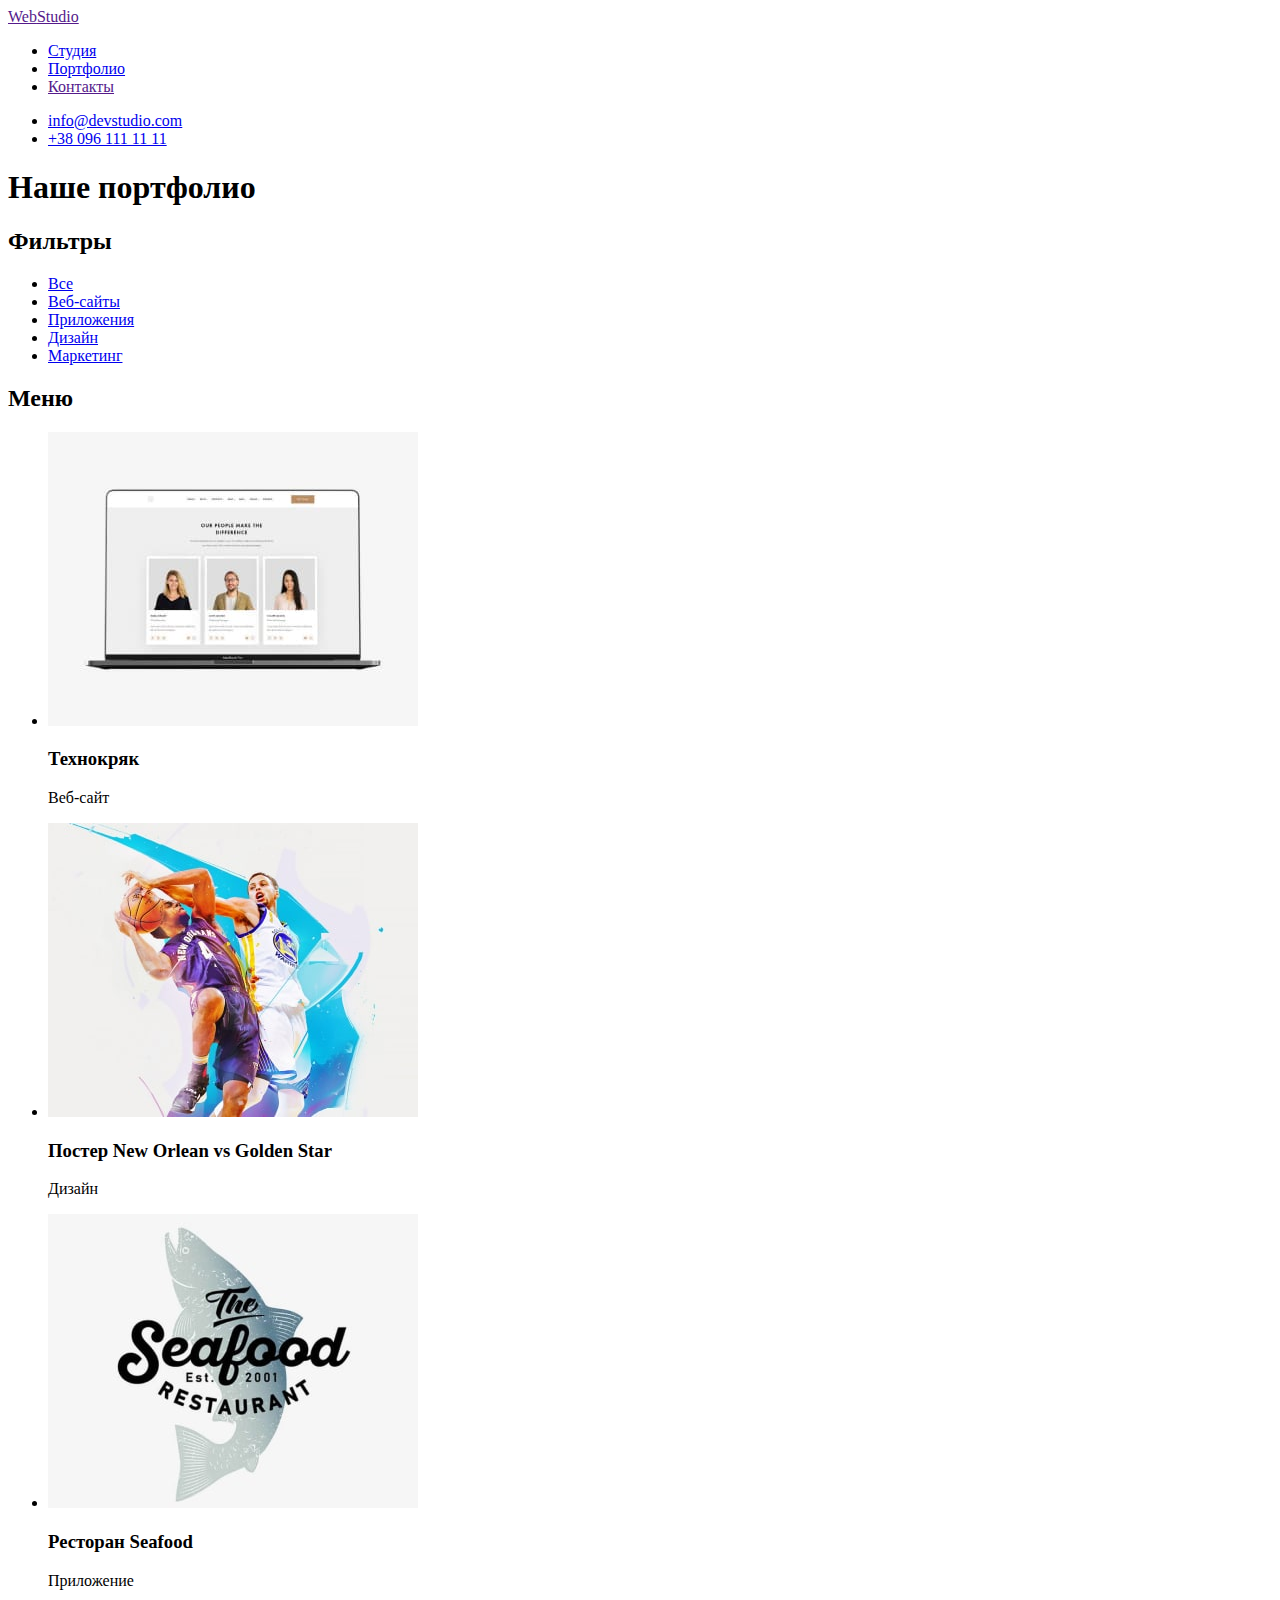
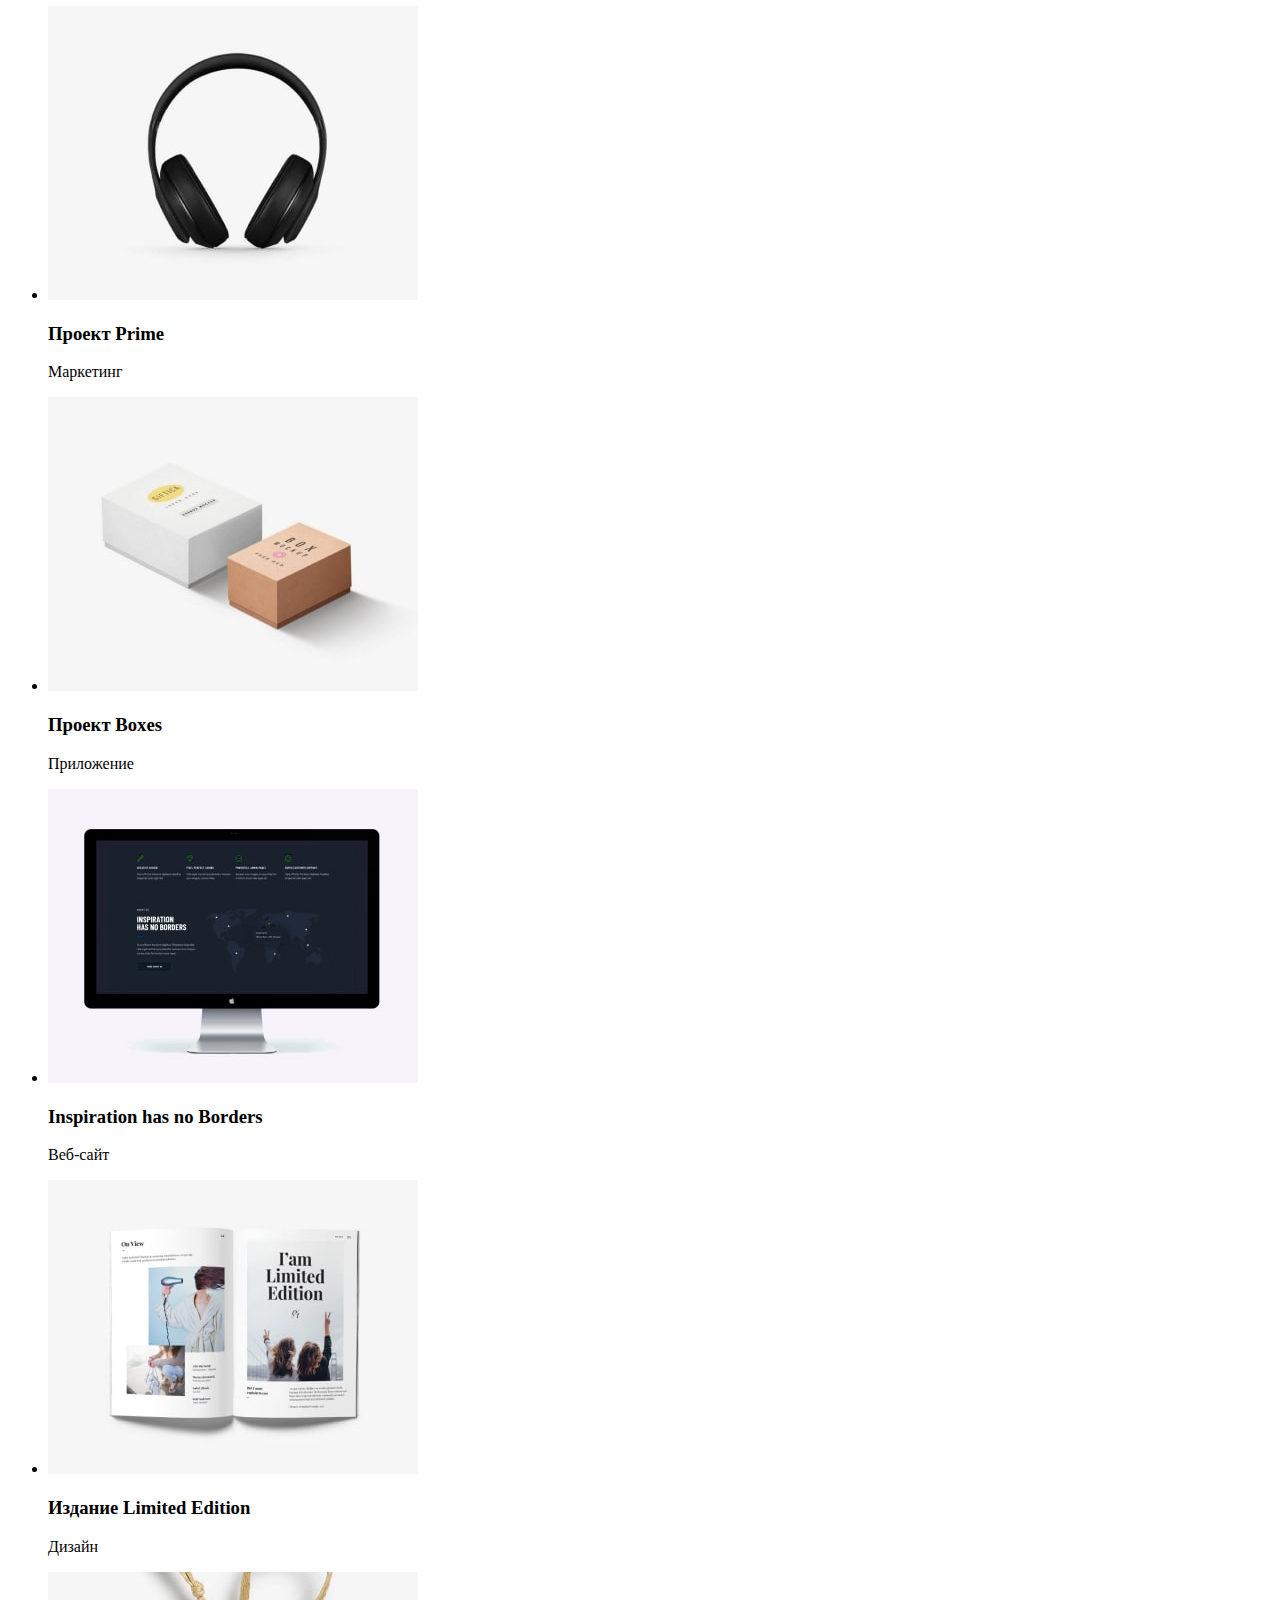
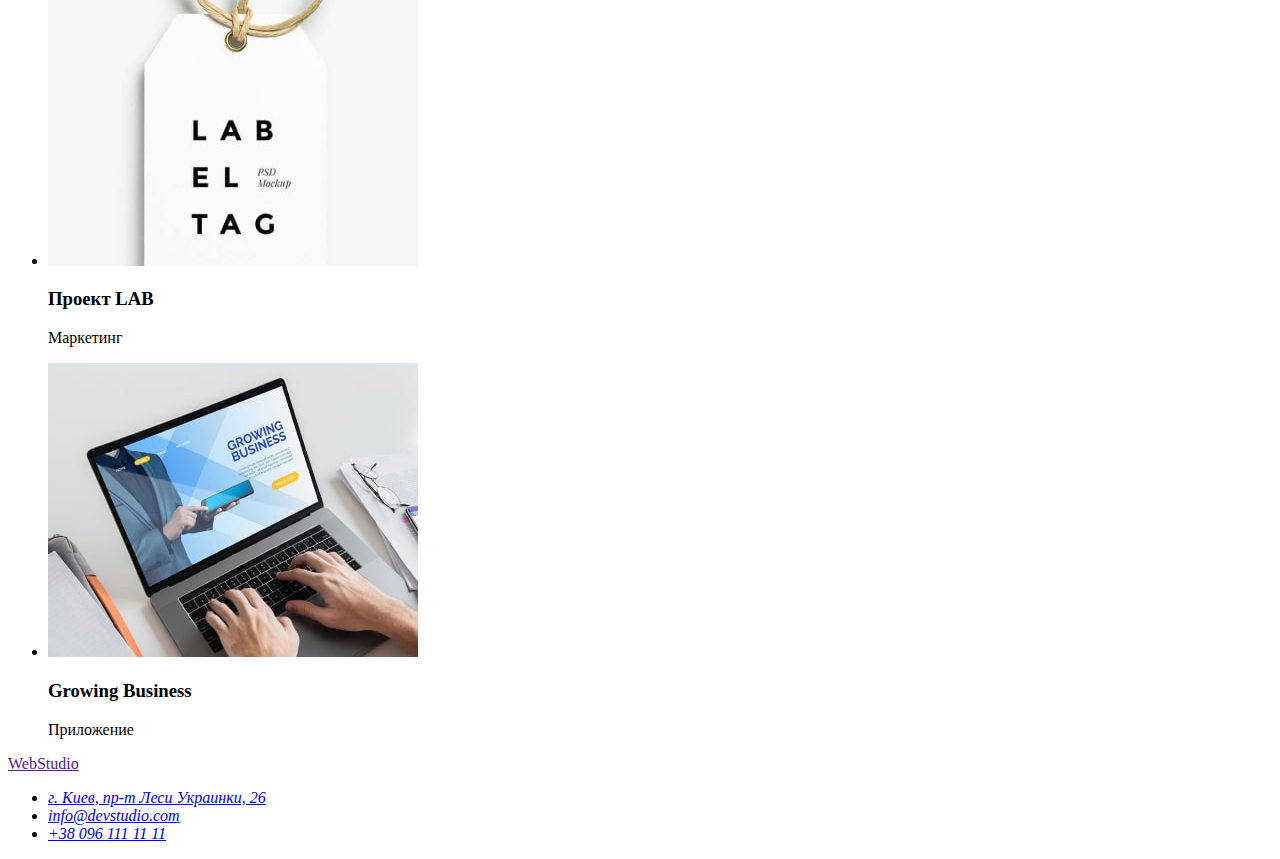
==== portfolio.html @ 74aa2ea6 "add new img" ====
<!DOCTYPE html>
<html lang="ru">
  <head>
    <meta charset="UTF-8" />
    <meta http-equiv="X-UA-Compatible" content="IE=edge" />
    <meta name="viewport" content="width=device-width, initial-scale=1.0" />
    <link rel="stylesheet" href="./css/styles.css" />
    <link rel="preconnect" href="https://fonts.googleapis.com" />
    <link rel="preconnect" href="https://fonts.gstatic.com" crossorigin />
    <link
      href="https://fonts.googleapis.com/css2?family=Raleway:wght@700&family=Roboto:wght@400;500;700;900&display=swap"
      rel="stylesheet"
    />
    <title>Document</title>
  </head>
  <body>
    <!--Шапка сайта-->
    <header>
      <nav>
        <a href=""><span>Web</span>Studio</a>
        <ul>
          <li><a href="./index.html">Студия</a></li>
          <li><a href="./portfolio.html">Портфолио</a></li>
          <li><a href="">Контакты</a></li>
        </ul>
      </nav>
      <ul>
        <li><a href="mailto:info@devstudio.com">info@devstudio.com</a></li>
        <li><a href="tel:+380961111111">+38 096 111 11 11</a></li>
      </ul>
    </header>
    <main>
      <section>
        <!--скрыть h1 h2-->
        <h1>Наше портфолио</h1>
        <h2>Фильтры</h2>
        <ul>
          <li><a href="./portfolio.html">Все</a></li>
          <li><a href="./portfolio.html">Веб-сайты</a></li>
          <li><a href="./portfolio.html">Приложения</a></li>
          <li><a href="./portfolio.html">Дизайн</a></li>
          <li><a href="./portfolio.html">Маркетинг</a></li>
        </ul>
        <h2>Меню</h2>
        <ul>
          <li>
            <a href="./portfolio.html">
              <img src="./images/технокряк.jpg" alt="технокряк" width="370" height="294" />
            </a>
            <h3>Технокряк</h3>
            <p>Веб-сайт</p>
          </li>
          <li>
            <a href="./portfolio.html">
              <img
                src="./images/Постер New Orlean vs Golden Star.jpg"
                alt="Постер New Orlean vs Golden Star"
                width="370"
                height="294"
              />
            </a>
            <h3>Постер New Orlean vs Golden Star</h3>
            <p>Дизайн</p>
          </li>
          <li>
            <a href="./portfolio.html">
              <img
                src="./images/Ресторан Seafood.jpg"
                alt="Ресторан Seafood"
                width="370"
                height="294"
            /></a>
            <h3>Ресторан Seafood</h3>
            <p>Приложение</p>
          </li>
          <li>
            <a href="./portfolio.html">
              <img src="./images/Проект Prime.jpg" alt="Проект Prime" width="370" height="294" />
            </a>
            <h3>Проект Prime</h3>
            <p>Маркетинг</p>
          </li>
          <li>
            <a href="./portfolio.html">
              <img src="./images/Проект Boxes.jpg" alt="Проект Boxes" width="370" height="294" />
            </a>
            <h3>Проект Boxes</h3>
            <p>Приложение</p>
          </li>
          <li>
            <a href="./portfolio.html">
              <img
                src="./images/Inspiration has no Borders.jpg"
                alt="Inspiration has no Borders"
                width="370"
                height="294"
              />
            </a>
            <h3>Inspiration has no Borders</h3>
            <p>Веб-сайт</p>
          </li>
          <li>
            <a href="./portfolio.html">
              <img
                src="./images/Издание Limited Edition.jpg"
                alt="Издание Limited Edition"
                width="370"
                height="294"
              />
            </a>
            <h3>Издание Limited Edition</h3>
            <p>Дизайн</p>
          </li>
          <li>
            <a href="./portfolio.html"
              ><img src="./images/Проект LAB.jpg" alt="Проект LAB" width="370" height="294"
            /></a>
            <h3>Проект LAB</h3>
            <p>Маркетинг</p>
          </li>
          <li>
            <a href="./portfolio.html"
              ><img
                src="./images/Growing Business.jpg"
                alt="Growing Business"
                width="370"
                height="294"
            /></a>
            <h3>Growing Business</h3>
            <p>Приложение</p>
          </li>
        </ul>
      </section>
    </main>
    <!--Футер-->
    <footer>
      <a href=""><span>Web</span>Studio</a>
      <address>
        <ul>
          <li><a href="/">г. Киев, пр-т Леси Украинки, 26</a></li>
          <li><a href="mailto:info@devstudio.com">info@devstudio.com</a></li>
          <li><a href="tel:+380961111111">+38 096 111 11 11</a></li>
        </ul>
      </address>
    </footer>
  </body>
</html>
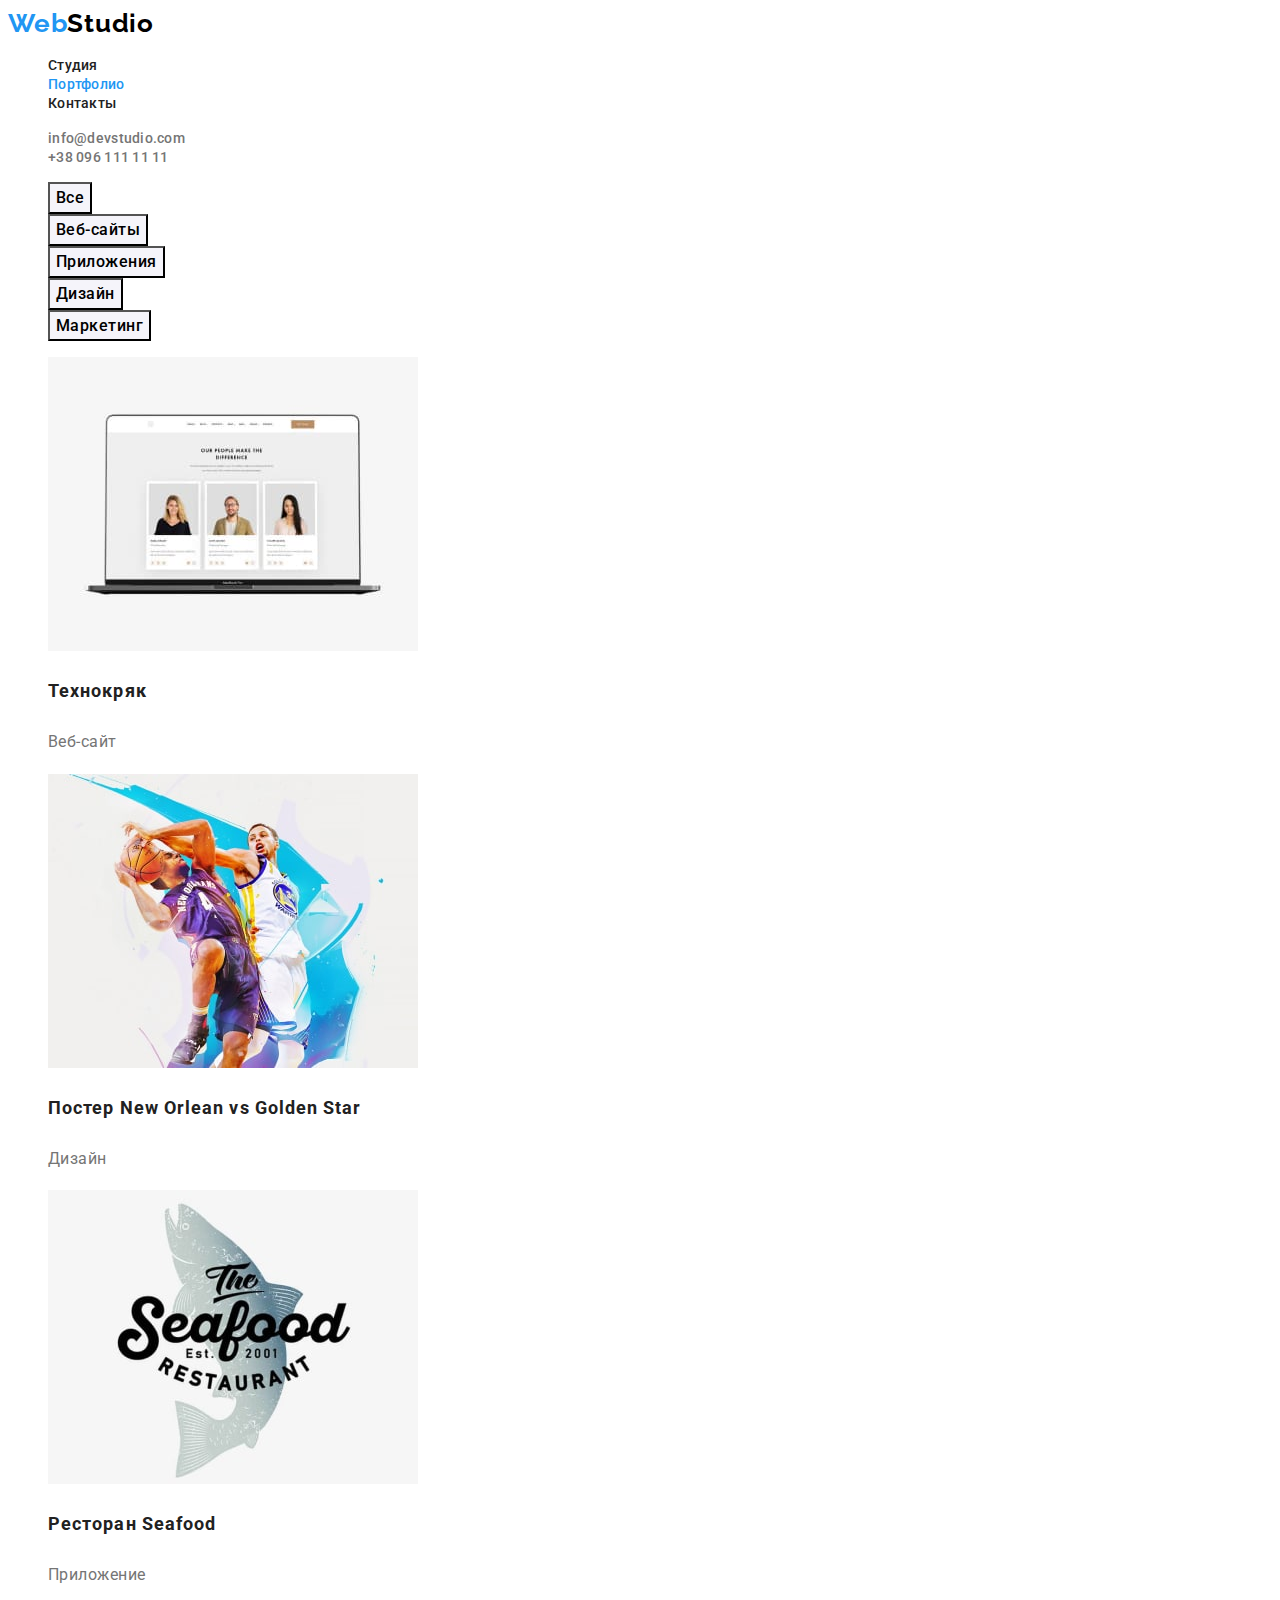
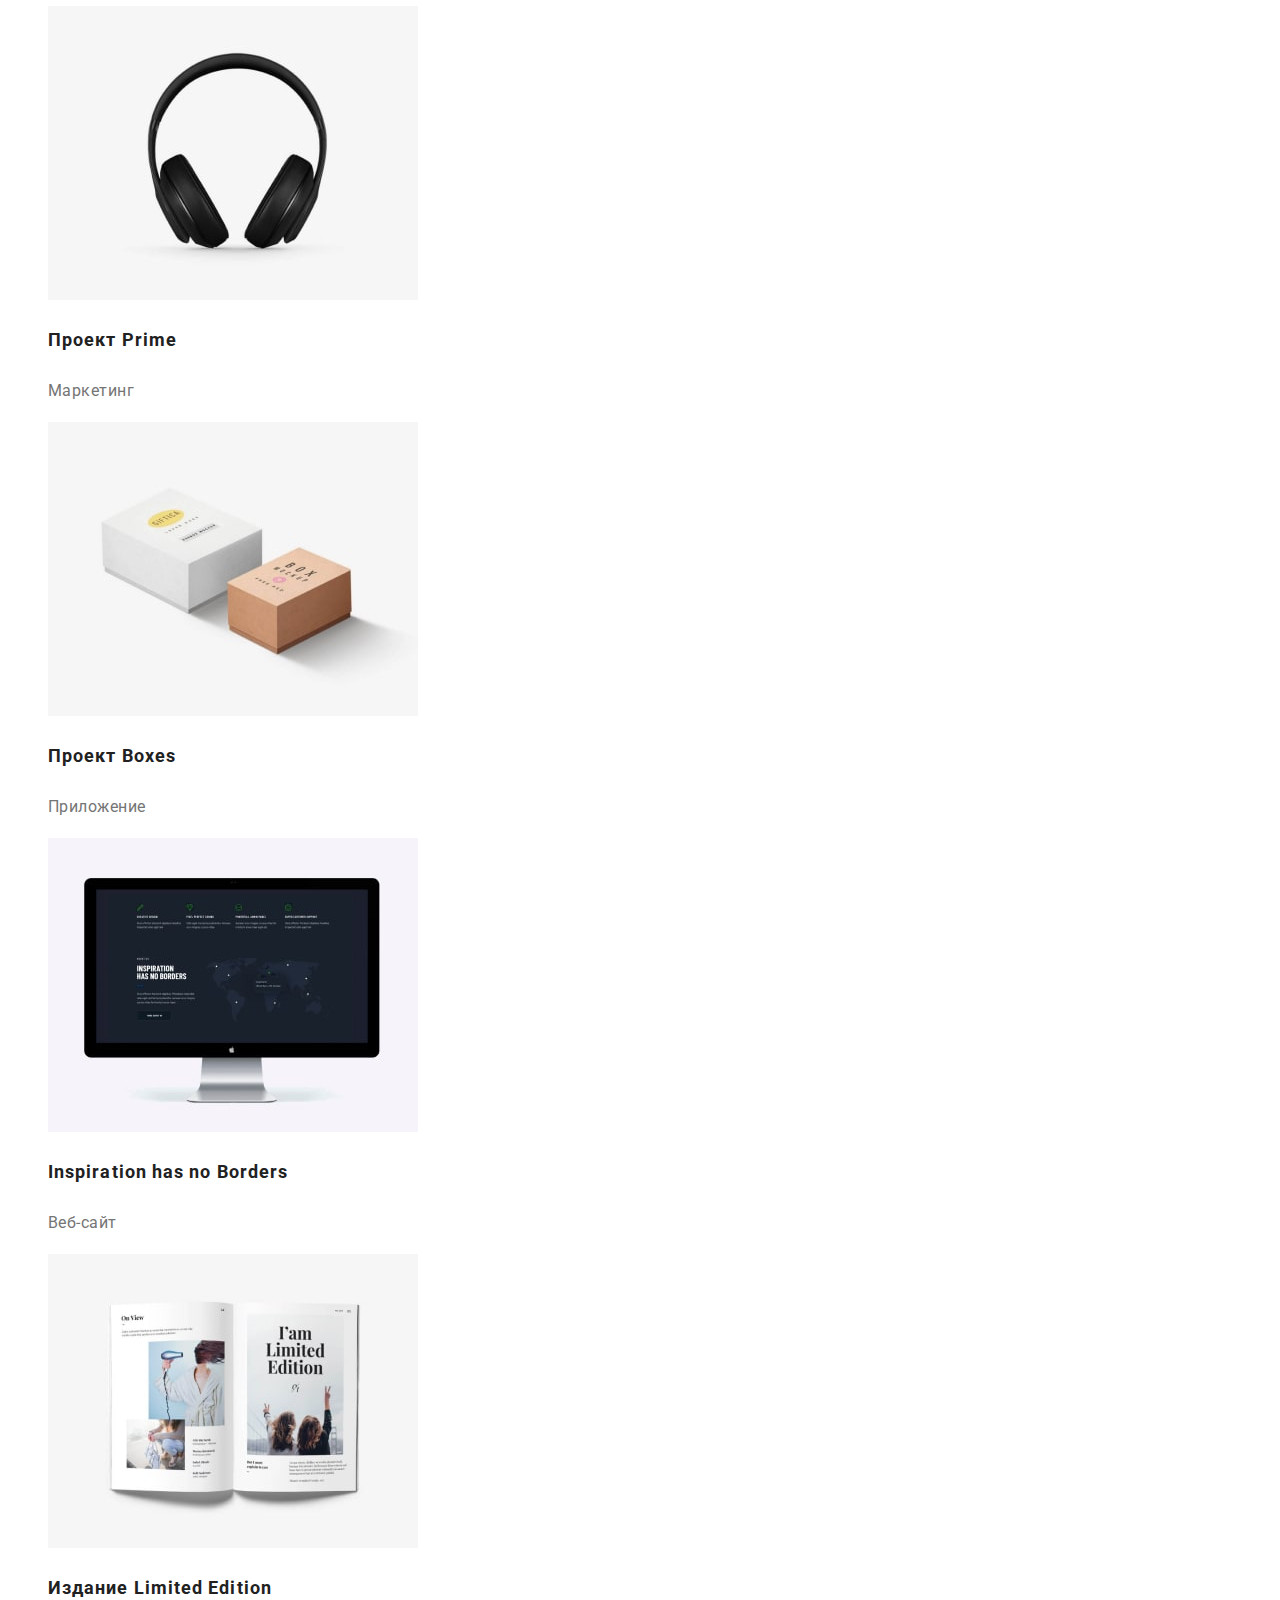
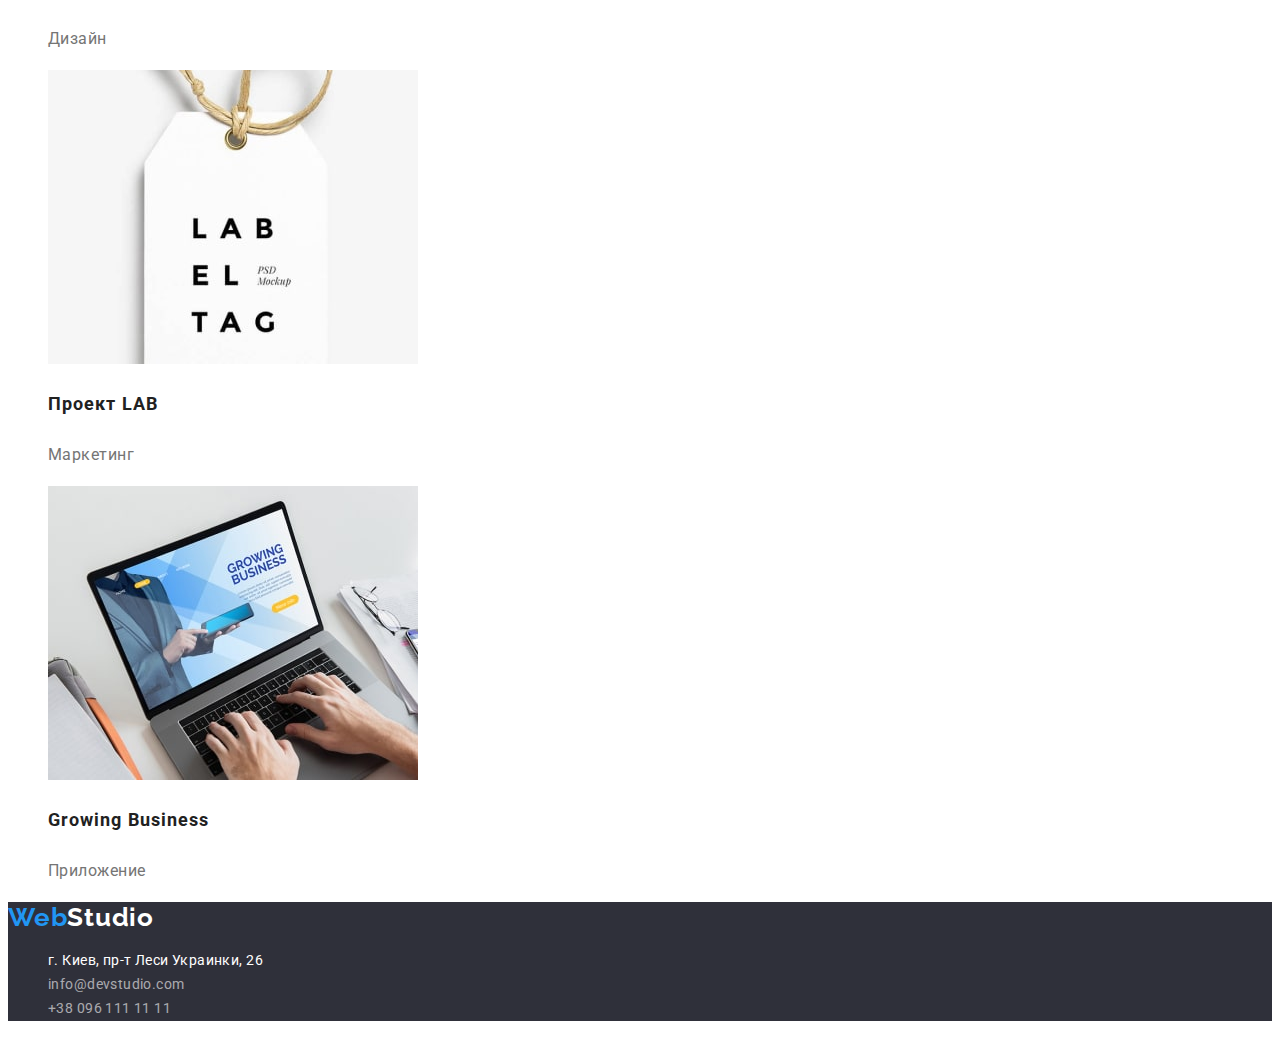
==== commit bacb8c0c: "add new file html portfolio.htl and update" ====
--- a/portfolio.html
+++ b/portfolio.html
@@ -4,142 +4,147 @@
     <meta charset="UTF-8" />
     <meta http-equiv="X-UA-Compatible" content="IE=edge" />
     <meta name="viewport" content="width=device-width, initial-scale=1.0" />
-    <link rel="stylesheet" href="./css/styles.css" />
+
     <link rel="preconnect" href="https://fonts.googleapis.com" />
     <link rel="preconnect" href="https://fonts.gstatic.com" crossorigin />
+    <title>Document</title>
     <link
       href="https://fonts.googleapis.com/css2?family=Raleway:wght@700&family=Roboto:wght@400;500;700;900&display=swap"
       rel="stylesheet"
     />
-    <title>Document</title>
+    <link rel="stylesheet" href="./css/styles.css" />
   </head>
   <body>
     <!--Шапка сайта-->
     <header>
       <nav>
-        <a href=""><span>Web</span>Studio</a>
-        <ul>
-          <li><a href="./index.html">Студия</a></li>
-          <li><a href="./portfolio.html">Портфолио</a></li>
-          <li><a href="">Контакты</a></li>
+        <a href="" class="logo link">Web<span class="textlogo-black logo">Studio</span> </a>
+        <ul class="site-nav list">
+          <li><a href="./index.html" class="nav-link link">Студия</a></li>
+          <li><a href="./portfolio.html" class="nav-link link current">Портфолио</a></li>
+          <li><a href="" class="nav-link link">Контакты</a></li>
         </ul>
       </nav>
-      <ul>
-        <li><a href="mailto:info@devstudio.com">info@devstudio.com</a></li>
-        <li><a href="tel:+380961111111">+38 096 111 11 11</a></li>
+      <ul class="list">
+        <li>
+          <a class="contacts-link link" href="mailto:info@devstudio.com">info@devstudio.com</a>
+        </li>
+        <li><a class="contacts-link link" href="tel:+380961111111">+38 096 111 11 11</a></li>
       </ul>
     </header>
     <main>
-      <section>
-        <!--скрыть h1 h2-->
-        <h1>Наше портфолио</h1>
-        <h2>Фильтры</h2>
-        <ul>
-          <li><a href="./portfolio.html">Все</a></li>
-          <li><a href="./portfolio.html">Веб-сайты</a></li>
-          <li><a href="./portfolio.html">Приложения</a></li>
-          <li><a href="./portfolio.html">Дизайн</a></li>
-          <li><a href="./portfolio.html">Маркетинг</a></li>
+      <!-- WORK -->
+      <section class="work">
+        <h1 class="visually-hidden">Наше портфолио</h1>
+        <h2 class="visually-hidden">Фильтры</h2>
+        <ul class="filter-list list">
+          <li><button type="button" class="filter-btn">Все</button></li>
+          <li><button type="button" class="filter-btn">Веб-сайты</button></li>
+          <li><button type="button" class="filter-btn">Приложения</button></li>
+          <li><button type="button" class="filter-btn">Дизайн</button></li>
+          <li><button type="button" class="filter-btn">Маркетинг</button></li>
         </ul>
-        <h2>Меню</h2>
-        <ul>
-          <li>
-            <a href="./portfolio.html">
-              <img src="./images/технокряк.jpg" alt="технокряк" width="370" height="294" />
+        <h2 class="visually-hidden">Меню</h2>
+        <ul class="work-list list">
+          <li class="work-item">
+            <a class="work-link" href="./portfolio.html">
+              <img src="./images/tehno.jpg" alt="технокряк" width="370" height="294" />
             </a>
-            <h3>Технокряк</h3>
-            <p>Веб-сайт</p>
+            <h3 class="work-pre-title">Технокряк</h3>
+            <p class="work-text">Веб-сайт</p>
           </li>
-          <li>
-            <a href="./portfolio.html">
+          <li class="work-item">
+            <a class="work-link" href="./portfolio.html">
               <img
-                src="./images/Постер New Orlean vs Golden Star.jpg"
+                src="./images/New-Orlean.jpg"
                 alt="Постер New Orlean vs Golden Star"
                 width="370"
                 height="294"
               />
             </a>
-            <h3>Постер New Orlean vs Golden Star</h3>
-            <p>Дизайн</p>
+            <h3 class="work-pre-title">Постер New Orlean vs Golden Star</h3>
+            <p class="work-text">Дизайн</p>
           </li>
-          <li>
-            <a href="./portfolio.html">
+          <li class="work-item">
+            <a class="work-link" href="./portfolio.html">
+              <img src="./images/Seafood.jpg" alt="Ресторан Seafood" width="370" height="294"
+            /></a>
+            <h3 class="work-pre-title">Ресторан Seafood</h3>
+            <p class="work-text">Приложение</p>
+          </li>
+          <li class="work-item">
+            <a class="work-link" href="./portfolio.html">
+              <img src="./images/Prime.jpg" alt="Проект Prime" width="370" height="294" />
+            </a>
+            <h3 class="work-pre-title">Проект Prime</h3>
+            <p class="work-text">Маркетинг</p>
+          </li>
+          <li class="work-item">
+            <a class="work-link" href="./portfolio.html">
+              <img src="./images/Boxes.jpg" alt="Проект Boxes" width="370" height="294" />
+            </a>
+            <h3 class="work-pre-title">Проект Boxes</h3>
+            <p class="work-text">Приложение</p>
+          </li>
+          <li class="work-item">
+            <a class="work-link" href="./portfolio.html">
               <img
-                src="./images/Ресторан Seafood.jpg"
-                alt="Ресторан Seafood"
-                width="370"
-                height="294"
-            /></a>
-            <h3>Ресторан Seafood</h3>
-            <p>Приложение</p>
-          </li>
-          <li>
-            <a href="./portfolio.html">
-              <img src="./images/Проект Prime.jpg" alt="Проект Prime" width="370" height="294" />
-            </a>
-            <h3>Проект Prime</h3>
-            <p>Маркетинг</p>
-          </li>
-          <li>
-            <a href="./portfolio.html">
-              <img src="./images/Проект Boxes.jpg" alt="Проект Boxes" width="370" height="294" />
-            </a>
-            <h3>Проект Boxes</h3>
-            <p>Приложение</p>
-          </li>
-          <li>
-            <a href="./portfolio.html">
-              <img
-                src="./images/Inspiration has no Borders.jpg"
+                src="./images/Inspiration.jpg"
                 alt="Inspiration has no Borders"
                 width="370"
                 height="294"
               />
             </a>
-            <h3>Inspiration has no Borders</h3>
-            <p>Веб-сайт</p>
+            <h3 class="work-pre-title">Inspiration has no Borders</h3>
+            <p class="work-text">Веб-сайт</p>
           </li>
-          <li>
-            <a href="./portfolio.html">
+          <li class="work-item">
+            <a class="work-link" href="./portfolio.html">
               <img
-                src="./images/Издание Limited Edition.jpg"
+                src="./images/Limited-Edition.jpg"
                 alt="Издание Limited Edition"
                 width="370"
                 height="294"
               />
             </a>
-            <h3>Издание Limited Edition</h3>
-            <p>Дизайн</p>
+            <h3 class="work-pre-title">Издание Limited Edition</h3>
+            <p class="work-text">Дизайн</p>
           </li>
-          <li>
-            <a href="./portfolio.html"
-              ><img src="./images/Проект LAB.jpg" alt="Проект LAB" width="370" height="294"
+          <li class="work-item">
+            <a class="work-link" href="./portfolio.html"
+              ><img src="./images/LAB.jpg" alt="Проект LAB" width="370" height="294"
             /></a>
-            <h3>Проект LAB</h3>
-            <p>Маркетинг</p>
+            <h3 class="work-pre-title">Проект LAB</h3>
+            <p class="work-text">Маркетинг</p>
           </li>
-          <li>
-            <a href="./portfolio.html"
+          <li class="work-item">
+            <a class="work-link" href="./portfolio.html"
               ><img
-                src="./images/Growing Business.jpg"
+                src="./images/Growing-Business.jpg"
                 alt="Growing Business"
                 width="370"
                 height="294"
             /></a>
-            <h3>Growing Business</h3>
-            <p>Приложение</p>
+            <h3 class="work-pre-title">Growing Business</h3>
+            <p class="work-text">Приложение</p>
           </li>
         </ul>
       </section>
     </main>
     <!--Футер-->
-    <footer>
-      <a href=""><span>Web</span>Studio</a>
+    <footer class="footer">
+      <a href="" class="logo link">Web<span class="textlogo-white logo">Studio</span></a>
       <address>
-        <ul>
-          <li><a href="/">г. Киев, пр-т Леси Украинки, 26</a></li>
-          <li><a href="mailto:info@devstudio.com">info@devstudio.com</a></li>
-          <li><a href="tel:+380961111111">+38 096 111 11 11</a></li>
+        <ul class="footer-list list">
+          <li>
+            <a class="link" href="https://goo.gl/maps/HgSEHA6W2RSiuSY3A"
+              >г. Киев, пр-т Леси Украинки, 26</a
+            >
+          </li>
+          <li>
+            <a class="footer-link link" href="mailto:info@devstudio.com">info@devstudio.com</a>
+          </li>
+          <li><a class="footer-link link" href="tel:+380961111111">+38 096 111 11 11</a></li>
         </ul>
       </address>
     </footer>
--- a/css/styles.css
+++ b/css/styles.css
@@ -0,0 +1,235 @@
+/* Селекторы, их ранги:
+- Универссальный *
+- Тег p
+- клас .header-link
+- Атрибута [href]
+- ID #text
+- Дети .header > a
+- Потомки .header a
+- сосед .header+a
+- все соседи ниже .header~.header
+- .header.link - именно один класс с родителя
+----------------------------------------------------*/
+/*НАША палитра:
+- основной цвет #212121
+- вторичный цвет #757575
+- вторичный цвет фона белый #F5F4FA
+- вторичный цвет фона черный #2F303A
+- белый #FFFFFF
+- бекграунд акцент #2196F3 */
+
+:root {
+  --main-text-color: #212121;
+  --link-hover-color: #2196f3;
+  --bgc-main-color: #ffffff;
+  --bcg-secondary-color: #2f303a;
+  --secondary-text-clor: #757575;
+  --text-color-white: #ffffff;
+}
+/* ------------------------Общие селекторы - Утилиты */
+body {
+  font-family: 'Roboto', 'Raleway', sans-serif;
+  font-weight: 400;
+  background-color: var(--bgc-main-color);
+  color: var(--main-text-color);
+}
+.link {
+  text-decoration: none;
+}
+.list {
+  list-style: none;
+}
+header {
+  background-color: var(--bgc-main-color);
+}
+.visually-hidden {
+  position: absolute;
+  white-space: nowrap;
+  width: 1px;
+  height: 1px;
+  overflow: hidden;
+  border: 0;
+  padding: 0;
+  clip: rect(0 0 0 0);
+  clip-path: inset(50%);
+  margin: -1px;
+}
+/*----------------------------Оформление логотипа */
+.logo {
+  font-family: 'Raleway', sans-serif;
+  font-weight: 700;
+  font-size: 26px;
+  line-height: 1.19;
+  letter-spacing: 0.03em;
+  color: #2196f3;
+}
+.textlogo-black {
+  font-family: 'Raleway', sans-serif;
+  font-weight: 700;
+  font-size: 26px;
+  line-height: 1.19;
+  letter-spacing: 0.03em;
+  color: #000000;
+}
+.logo:hover,
+.logo:focus {
+  color: var(--link-hover-color);
+}
+/*---------------------- Список навигации сайта */
+.site-nav .nav-link,
+.contacts-link {
+  font-family: 'Roboto', sans-serif;
+  font-weight: 500;
+  font-size: 14px;
+  line-height: 1.14;
+  letter-spacing: 0.02em;
+  color: #212121;
+}
+.contacts-link {
+  color: var(--secondary-text-clor);
+}
+.site-nav .nav-link:hover,
+.site-nav .nav-link:focus,
+.contacts-link:hover,
+.contacts-link:focus {
+  color: var(--link-hover-color);
+}
+.site-nav .nav-link.current {
+  color: var(--link-hover-color);
+}
+
+/*--------------------------Main Блок Герой */
+.hero {
+  background-color: var(--bcg-secondary-color);
+}
+.hero-title {
+  font-weight: 900;
+  font-size: 44px;
+  line-height: 1.36;
+  text-align: center;
+  letter-spacing: 0.06em;
+  text-transform: uppercase;
+  color: var(--text-color-white);
+}
+.hero-btn {
+  font-family: inherit;
+  font-weight: 700;
+  font-size: 16px;
+  line-height: 1.87;
+  background-color: #2196f3;
+  color: var(--text-color-white);
+  cursor: pointer;
+}
+/*---------------------- Секция "Чем мы занимаемся?*/
+.about {
+  background-color: var(--bgc-main-color);
+  color: var(--main-text-color);
+}
+.about-title {
+  font-family: 'Roboto', sans-serif;
+  font-weight: 700;
+  font-size: 14px;
+  line-height: 1.14;
+  letter-spacing: 0.03em;
+  text-transform: uppercase;
+}
+.about-title + p {
+  font-family: 'Roboto', sans-serif;
+  font-size: 14px;
+  line-height: 1.71;
+  letter-spacing: 0.03em;
+  color: var(--secondary-text-clor);
+}
+.subtitle-about {
+  font-family: 'Roboto';
+  font-weight: 700;
+  font-size: 36px;
+  line-height: 1.16;
+  text-align: center;
+  letter-spacing: 0.03em;
+}
+/*--------------------------Секция Команда */
+.team {
+  background-color: #f5f4fa;
+  color: var(--main-text-color);
+}
+.team-title {
+  font-family: 'Roboto';
+  font-weight: 700;
+  font-size: 36px;
+  line-height: 1.16;
+  text-align: center;
+  letter-spacing: 0.03em;
+}
+.name,
+.name + p {
+  font-family: 'Roboto';
+  font-weight: 500;
+  font-size: 16px;
+  line-height: 1.18;
+  text-align: center;
+  letter-spacing: 0.03em;
+}
+.name + p {
+  color: var(--secondary-text-clor);
+}
+/*---------------------Футер--------------------- */
+.textlogo-white {
+  color: #ffffff;
+}
+.footer {
+  background-color: var(--bcg-secondary-color);
+  color: var(--bgc-main-color);
+  text-decoration: none;
+}
+.footer-list a {
+  font-family: 'Roboto';
+  font-style: normal;
+  font-size: 14px;
+  line-height: 1.71;
+  letter-spacing: 0.03em;
+  color: var(--text-color-white);
+}
+.footer-list .footer-link {
+  text-decoration: none;
+  color: rgba(255, 255, 255, 0.6);
+}
+.footer-link:hover,
+.footer-link:focus {
+  color: var(--link-hover-color);
+}
+/* ----------------portfolio.html--------------- */
+.work {
+  font-family: 'Roboto', sans-serif;
+  background-color: var(--bgc-main-color);
+  color: var(--main-text-color);
+}
+.filter-btn {
+  font-family: inherit;
+  font-weight: 500;
+  font-size: 16px;
+  line-height: 1.62;
+  text-align: center;
+  letter-spacing: 0.03em;
+  background-color: #f5f4fa;
+  cursor: pointer;
+}
+.filter-btn:focus,
+.filter-btn:hover {
+  background-color: var(--link-hover-color);
+  color: var(--bgc-main-color);
+}
+.work-pre-title {
+  font-family: 'Roboto';
+  font-weight: 700;
+  font-size: 18px;
+  line-height: 2;
+  letter-spacing: 0.06em;
+}
+.work-text {
+  font-family: 'Roboto';
+  font-size: 16px;
+  line-height: 1.88;
+  letter-spacing: 0.03em;
+  color: var(--secondary-text-clor);
+}
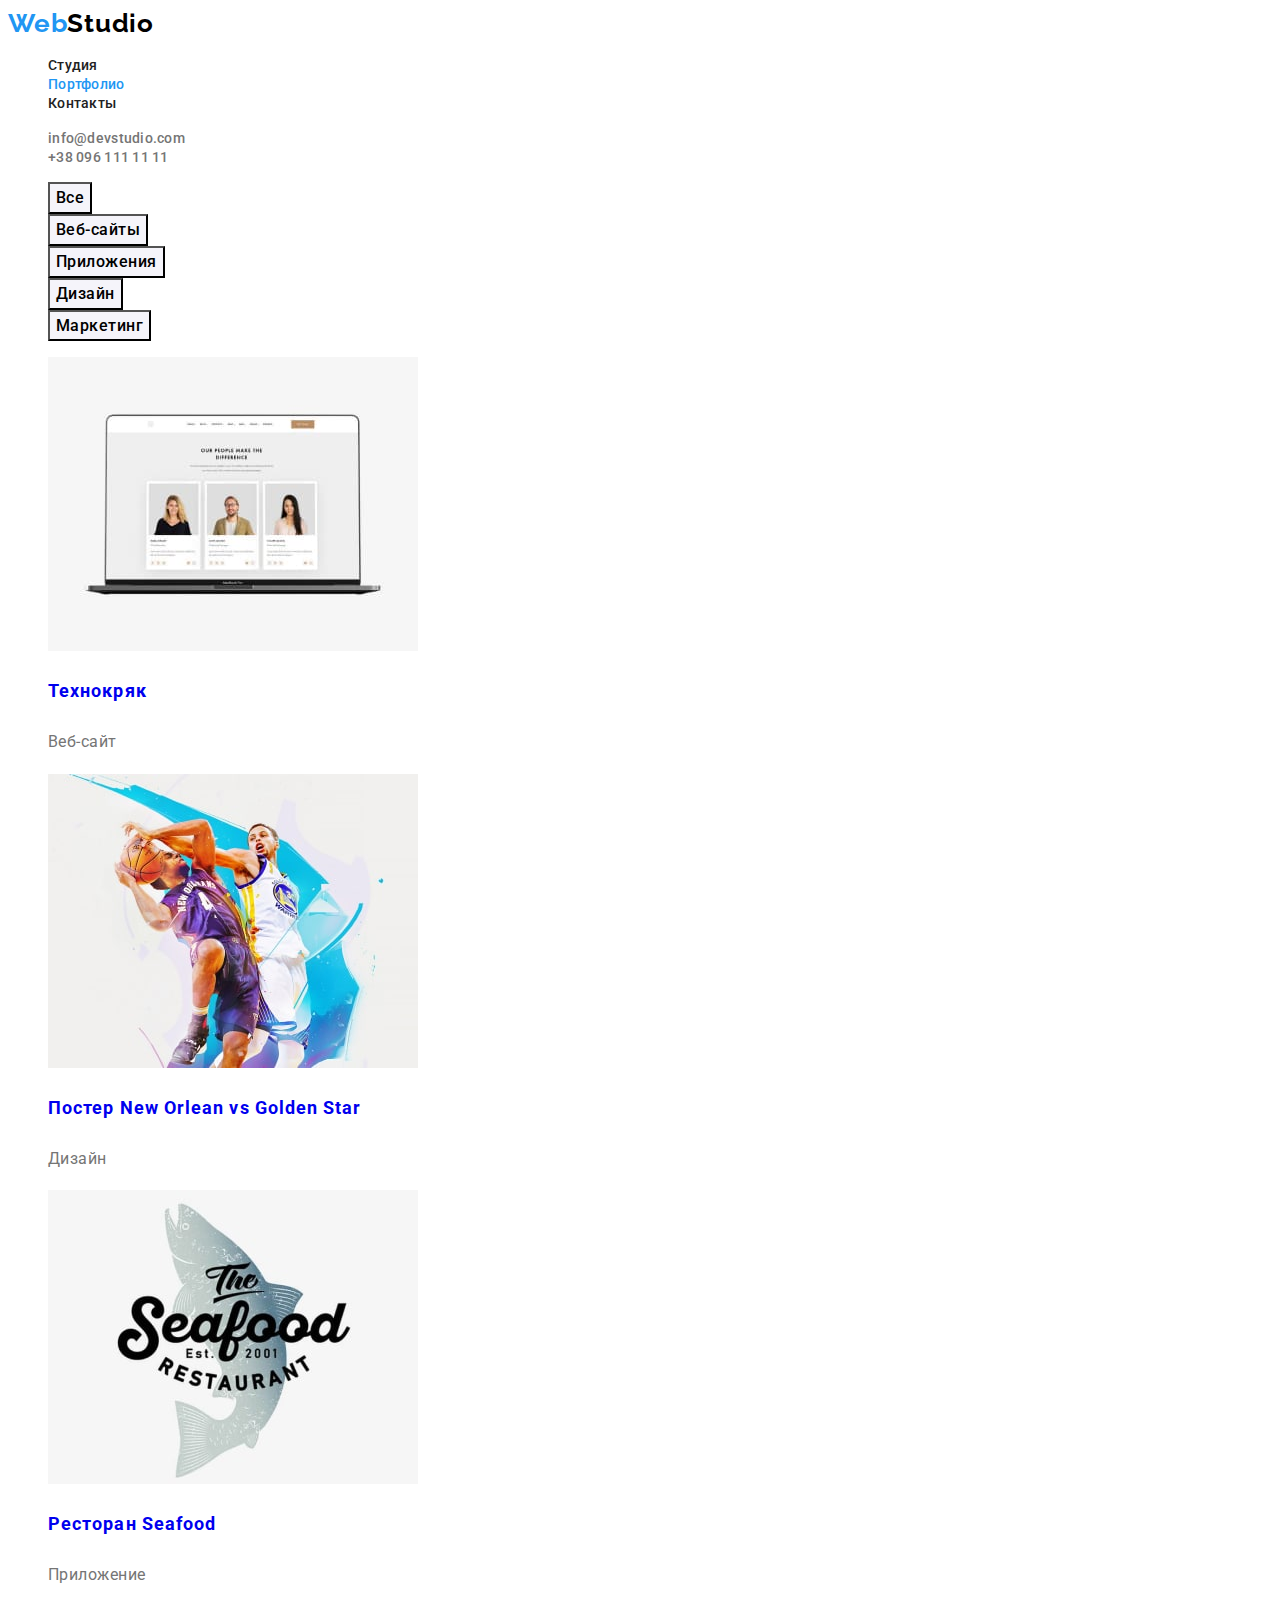
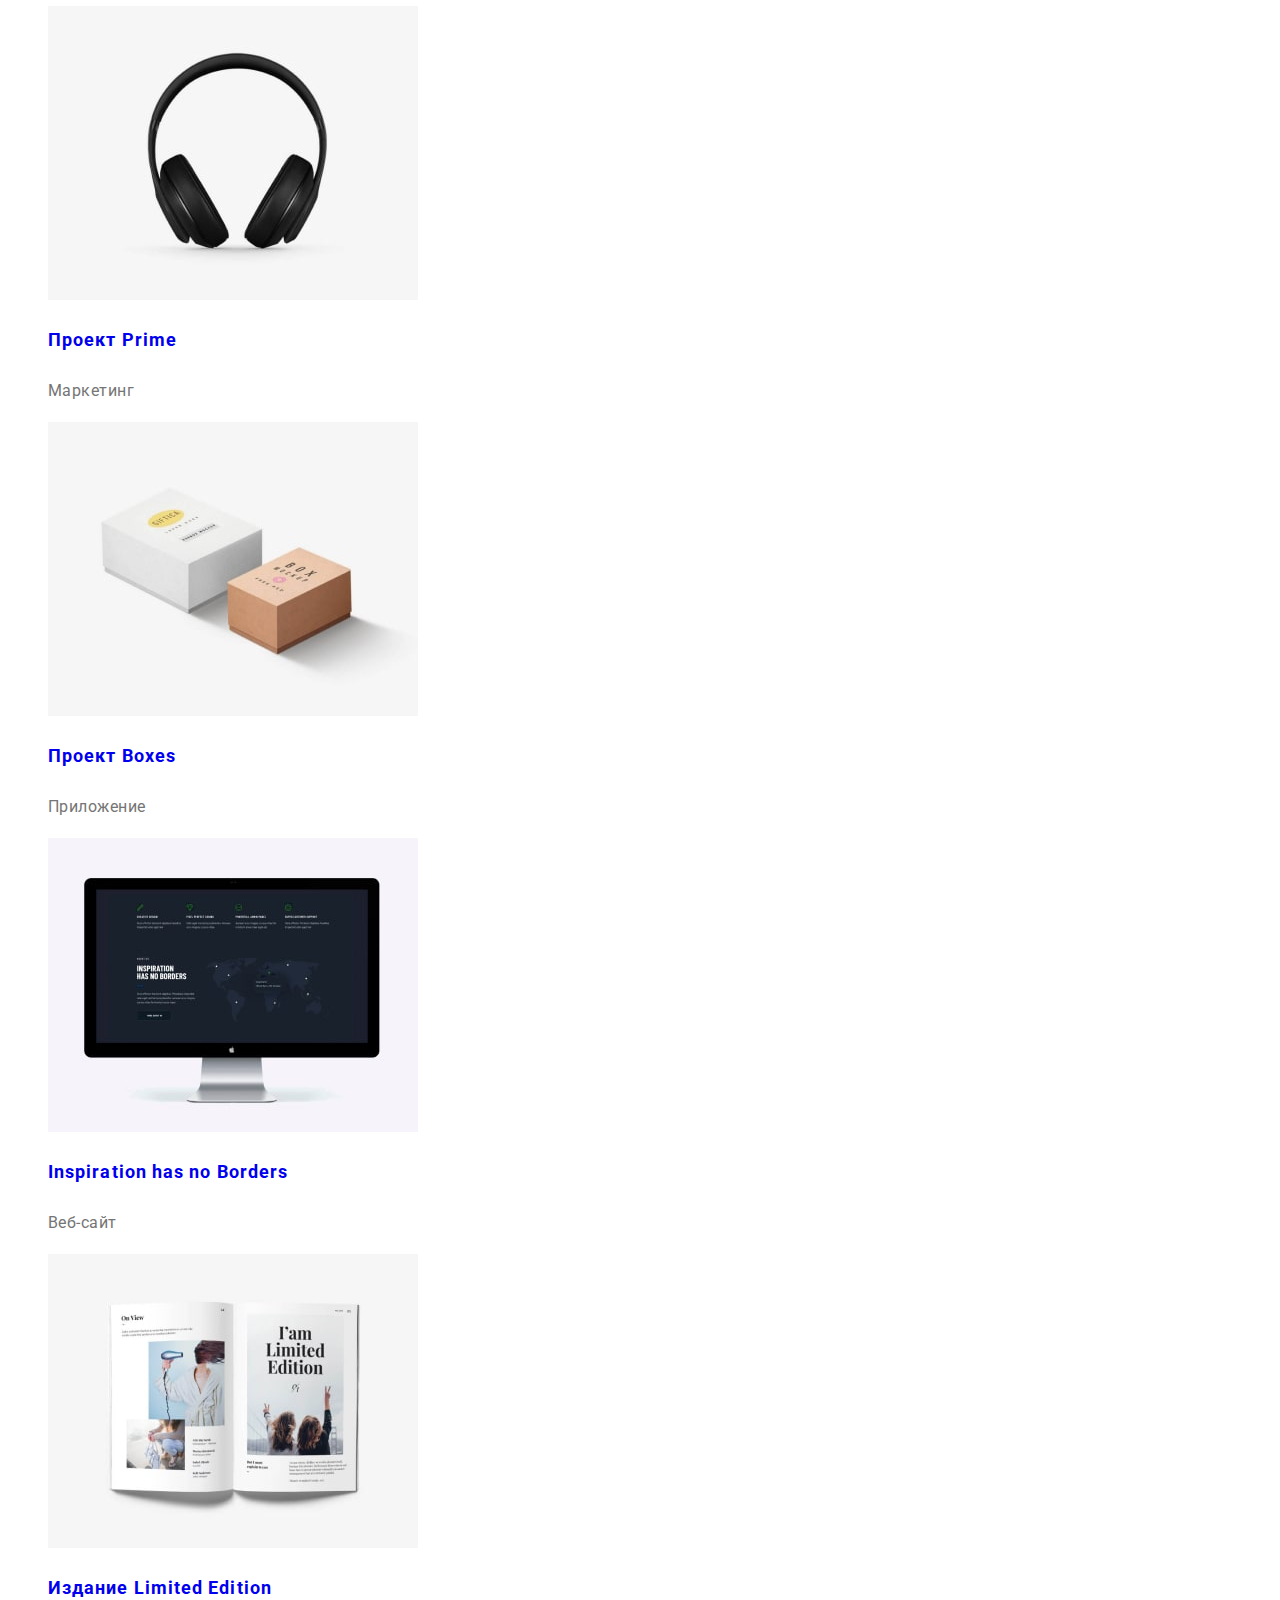
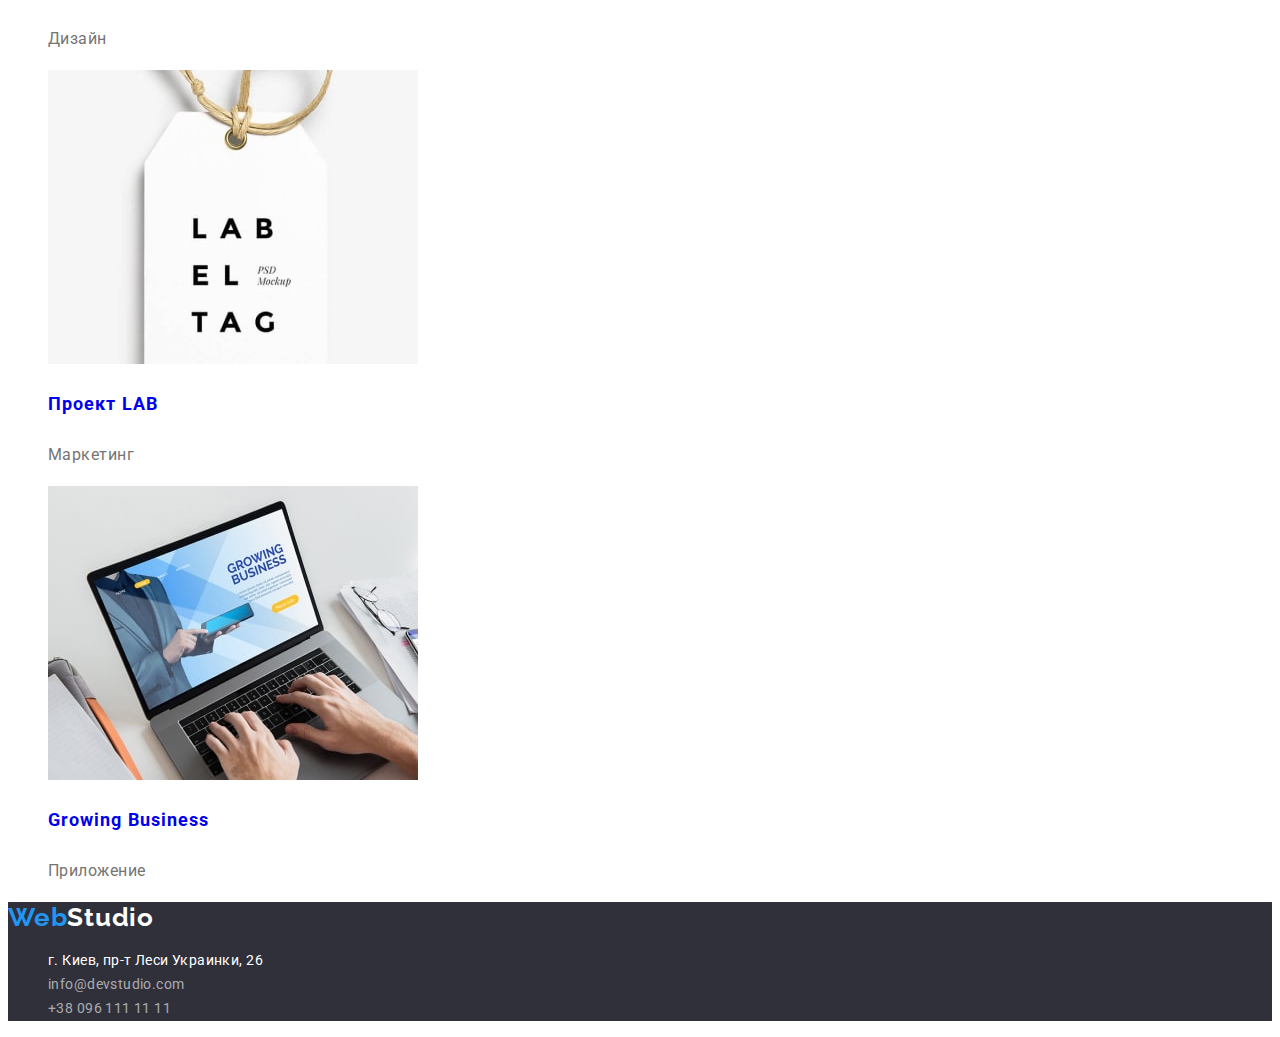
==== commit 2014a050: ". Фото зробіть у форматі jpeg, а не svg - https://i.imgur.com/eIcqJq5.png 2. Для лого приберіть хове" ====
--- a/portfolio.html
+++ b/portfolio.html
@@ -47,86 +47,88 @@
         <h2 class="visually-hidden">Меню</h2>
         <ul class="work-list list">
           <li class="work-item">
-            <a class="work-link" href="./portfolio.html">
+            <a class="work-link link" href="./portfolio.html">
               <img src="./images/tehno.jpg" alt="технокряк" width="370" height="294" />
+              <h3 class="work-pre-title">Технокряк</h3>
+              <p class="work-text">Веб-сайт</p>
             </a>
-            <h3 class="work-pre-title">Технокряк</h3>
-            <p class="work-text">Веб-сайт</p>
           </li>
           <li class="work-item">
-            <a class="work-link" href="./portfolio.html">
+            <a class="work-link link" href="./portfolio.html">
               <img
                 src="./images/New-Orlean.jpg"
                 alt="Постер New Orlean vs Golden Star"
                 width="370"
                 height="294"
               />
+              <h3 class="work-pre-title">Постер New Orlean vs Golden Star</h3>
+              <p class="work-text">Дизайн</p>
             </a>
-            <h3 class="work-pre-title">Постер New Orlean vs Golden Star</h3>
-            <p class="work-text">Дизайн</p>
           </li>
           <li class="work-item">
-            <a class="work-link" href="./portfolio.html">
-              <img src="./images/Seafood.jpg" alt="Ресторан Seafood" width="370" height="294"
-            /></a>
-            <h3 class="work-pre-title">Ресторан Seafood</h3>
-            <p class="work-text">Приложение</p>
+            <a class="work-link link" href="./portfolio.html">
+              <img src="./images/Seafood.jpg" alt="Ресторан Seafood" width="370" height="294" />
+              <h3 class="work-pre-title">Ресторан Seafood</h3>
+              <p class="work-text">Приложение</p>
+            </a>
           </li>
           <li class="work-item">
-            <a class="work-link" href="./portfolio.html">
+            <a class="work-link link" href="./portfolio.html">
               <img src="./images/Prime.jpg" alt="Проект Prime" width="370" height="294" />
+              <h3 class="work-pre-title">Проект Prime</h3>
+              <p class="work-text">Маркетинг</p>
             </a>
-            <h3 class="work-pre-title">Проект Prime</h3>
-            <p class="work-text">Маркетинг</p>
           </li>
           <li class="work-item">
-            <a class="work-link" href="./portfolio.html">
+            <a class="work-link link" href="./portfolio.html">
               <img src="./images/Boxes.jpg" alt="Проект Boxes" width="370" height="294" />
+              <h3 class="work-pre-title">Проект Boxes</h3>
+              <p class="work-text">Приложение</p>
             </a>
-            <h3 class="work-pre-title">Проект Boxes</h3>
-            <p class="work-text">Приложение</p>
           </li>
           <li class="work-item">
-            <a class="work-link" href="./portfolio.html">
+            <a class="work-link link" href="./portfolio.html">
               <img
                 src="./images/Inspiration.jpg"
                 alt="Inspiration has no Borders"
                 width="370"
                 height="294"
               />
+
+              <h3 class="work-pre-title">Inspiration has no Borders</h3>
+              <p class="work-text">Веб-сайт</p>
             </a>
-            <h3 class="work-pre-title">Inspiration has no Borders</h3>
-            <p class="work-text">Веб-сайт</p>
           </li>
           <li class="work-item">
-            <a class="work-link" href="./portfolio.html">
+            <a class="work-link link" href="./portfolio.html">
               <img
                 src="./images/Limited-Edition.jpg"
                 alt="Издание Limited Edition"
                 width="370"
                 height="294"
               />
+              <h3 class="work-pre-title">Издание Limited Edition</h3>
+              <p class="work-text">Дизайн</p>
             </a>
-            <h3 class="work-pre-title">Издание Limited Edition</h3>
-            <p class="work-text">Дизайн</p>
           </li>
           <li class="work-item">
-            <a class="work-link" href="./portfolio.html"
-              ><img src="./images/LAB.jpg" alt="Проект LAB" width="370" height="294"
-            /></a>
-            <h3 class="work-pre-title">Проект LAB</h3>
-            <p class="work-text">Маркетинг</p>
+            <a class="work-link link" href="./portfolio.html"
+              ><img src="./images/LAB.jpg" alt="Проект LAB" width="370" height="294" />
+              <h3 class="work-pre-title">Проект LAB</h3>
+              <p class="work-text">Маркетинг</p></a
+            >
           </li>
           <li class="work-item">
-            <a class="work-link" href="./portfolio.html"
+            <a class="work-link link" href="./portfolio.html"
               ><img
                 src="./images/Growing-Business.jpg"
                 alt="Growing Business"
                 width="370"
                 height="294"
-            /></a>
-            <h3 class="work-pre-title">Growing Business</h3>
-            <p class="work-text">Приложение</p>
+              />
+              <h3 class="work-pre-title">Growing Business</h3>
+              <p class="work-text">Приложение</p></a
+            >
           </li>
         </ul>
       </section>
@@ -137,7 +139,7 @@
       <address>
         <ul class="footer-list list">
           <li>
-            <a class="link" href="https://goo.gl/maps/HgSEHA6W2RSiuSY3A"
+            <a class="link link-adress" href="https://goo.gl/maps/HgSEHA6W2RSiuSY3A"
               >г. Киев, пр-т Леси Украинки, 26</a
             >
           </li>
--- a/css/styles.css
+++ b/css/styles.css
@@ -71,7 +71,6 @@
   letter-spacing: 0.03em;
   color: #000000;
 }
-.logo:hover,
 .logo:focus {
   color: var(--link-hover-color);
 }
@@ -183,6 +182,7 @@
   text-decoration: none;
 }
 .footer-list a {
+  text-decoration: none;
   font-family: 'Roboto';
   font-style: normal;
   font-size: 14px;
@@ -191,11 +191,11 @@
   color: var(--text-color-white);
 }
 .footer-list .footer-link {
-  text-decoration: none;
   color: rgba(255, 255, 255, 0.6);
 }
 .footer-link:hover,
-.footer-link:focus {
+.footer-link:focus,
+.link-adress:hover {
   color: var(--link-hover-color);
 }
 /* ----------------portfolio.html--------------- */
@@ -219,6 +219,10 @@
   background-color: var(--link-hover-color);
   color: var(--bgc-main-color);
 }
+.work-link:hover,
+.work-link:focus {
+  color: var(--link-hover-color);
+}
 .work-pre-title {
   font-family: 'Roboto';
   font-weight: 700;
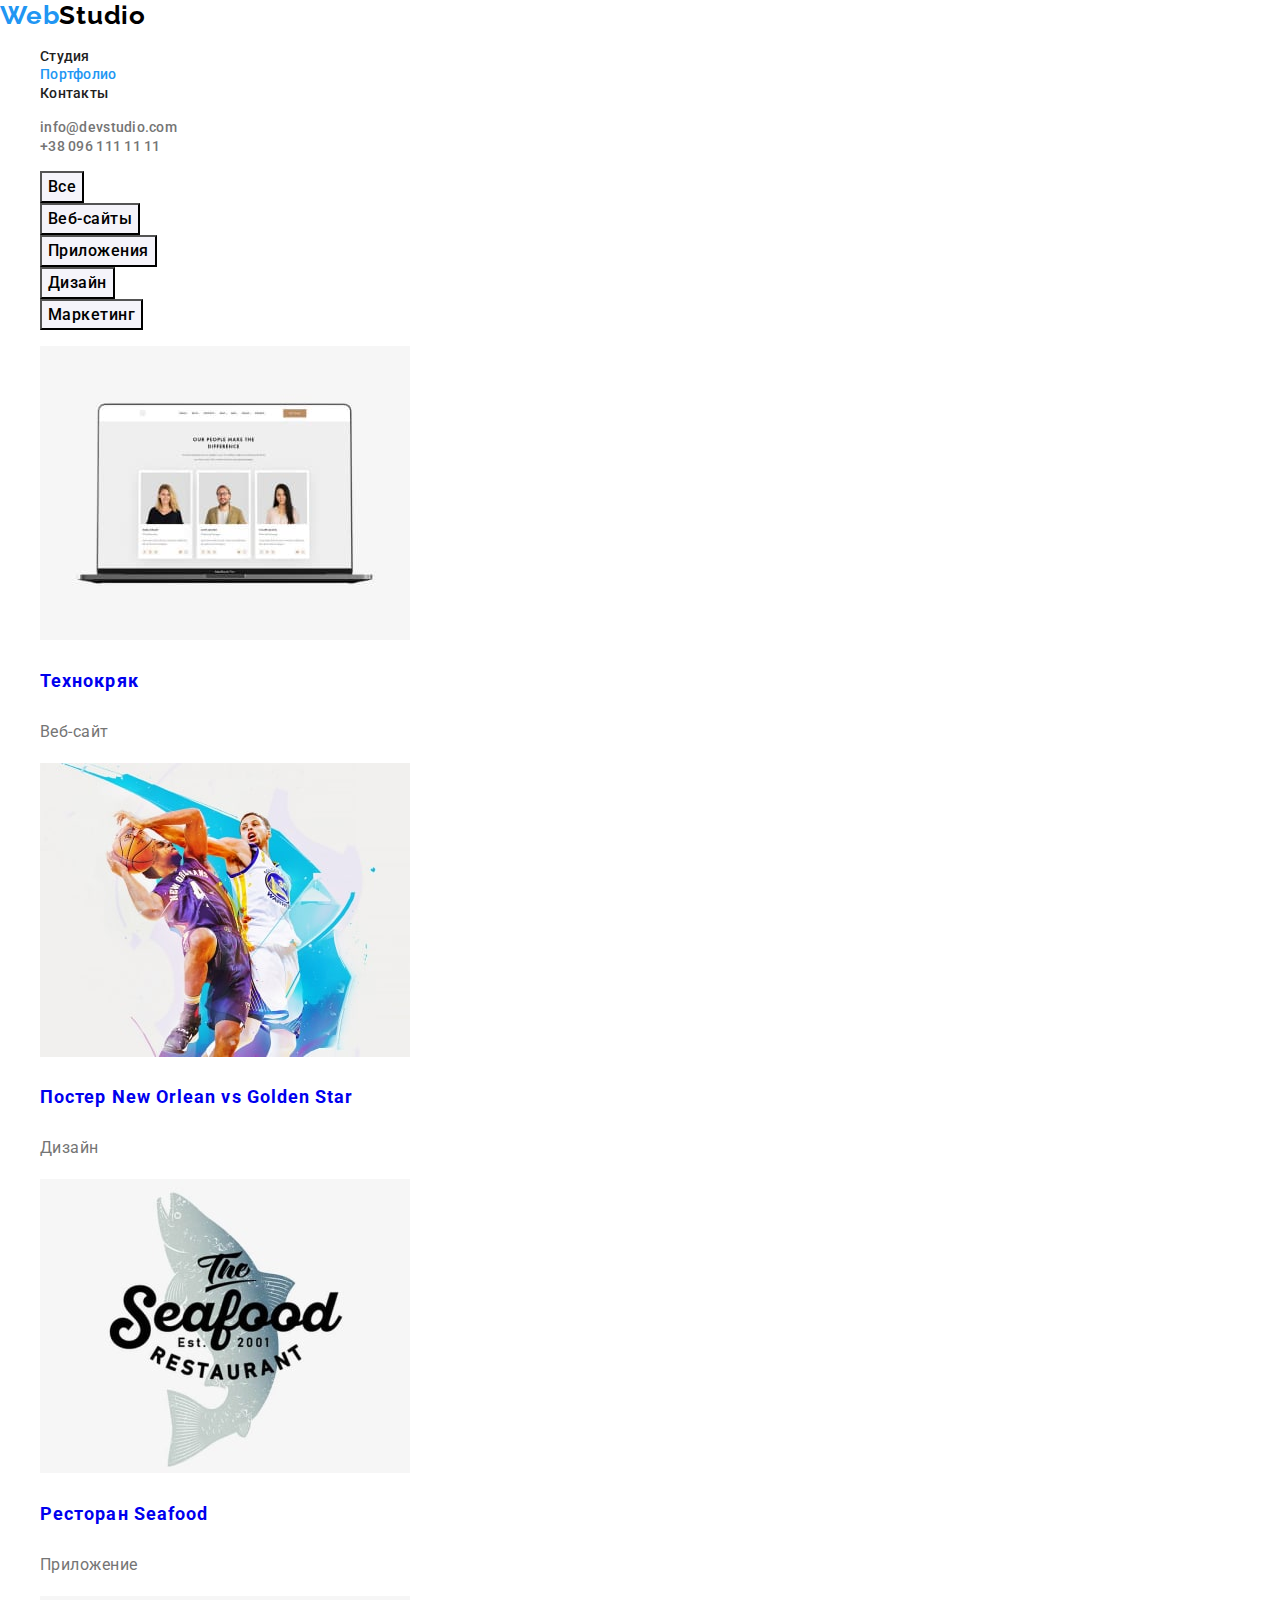
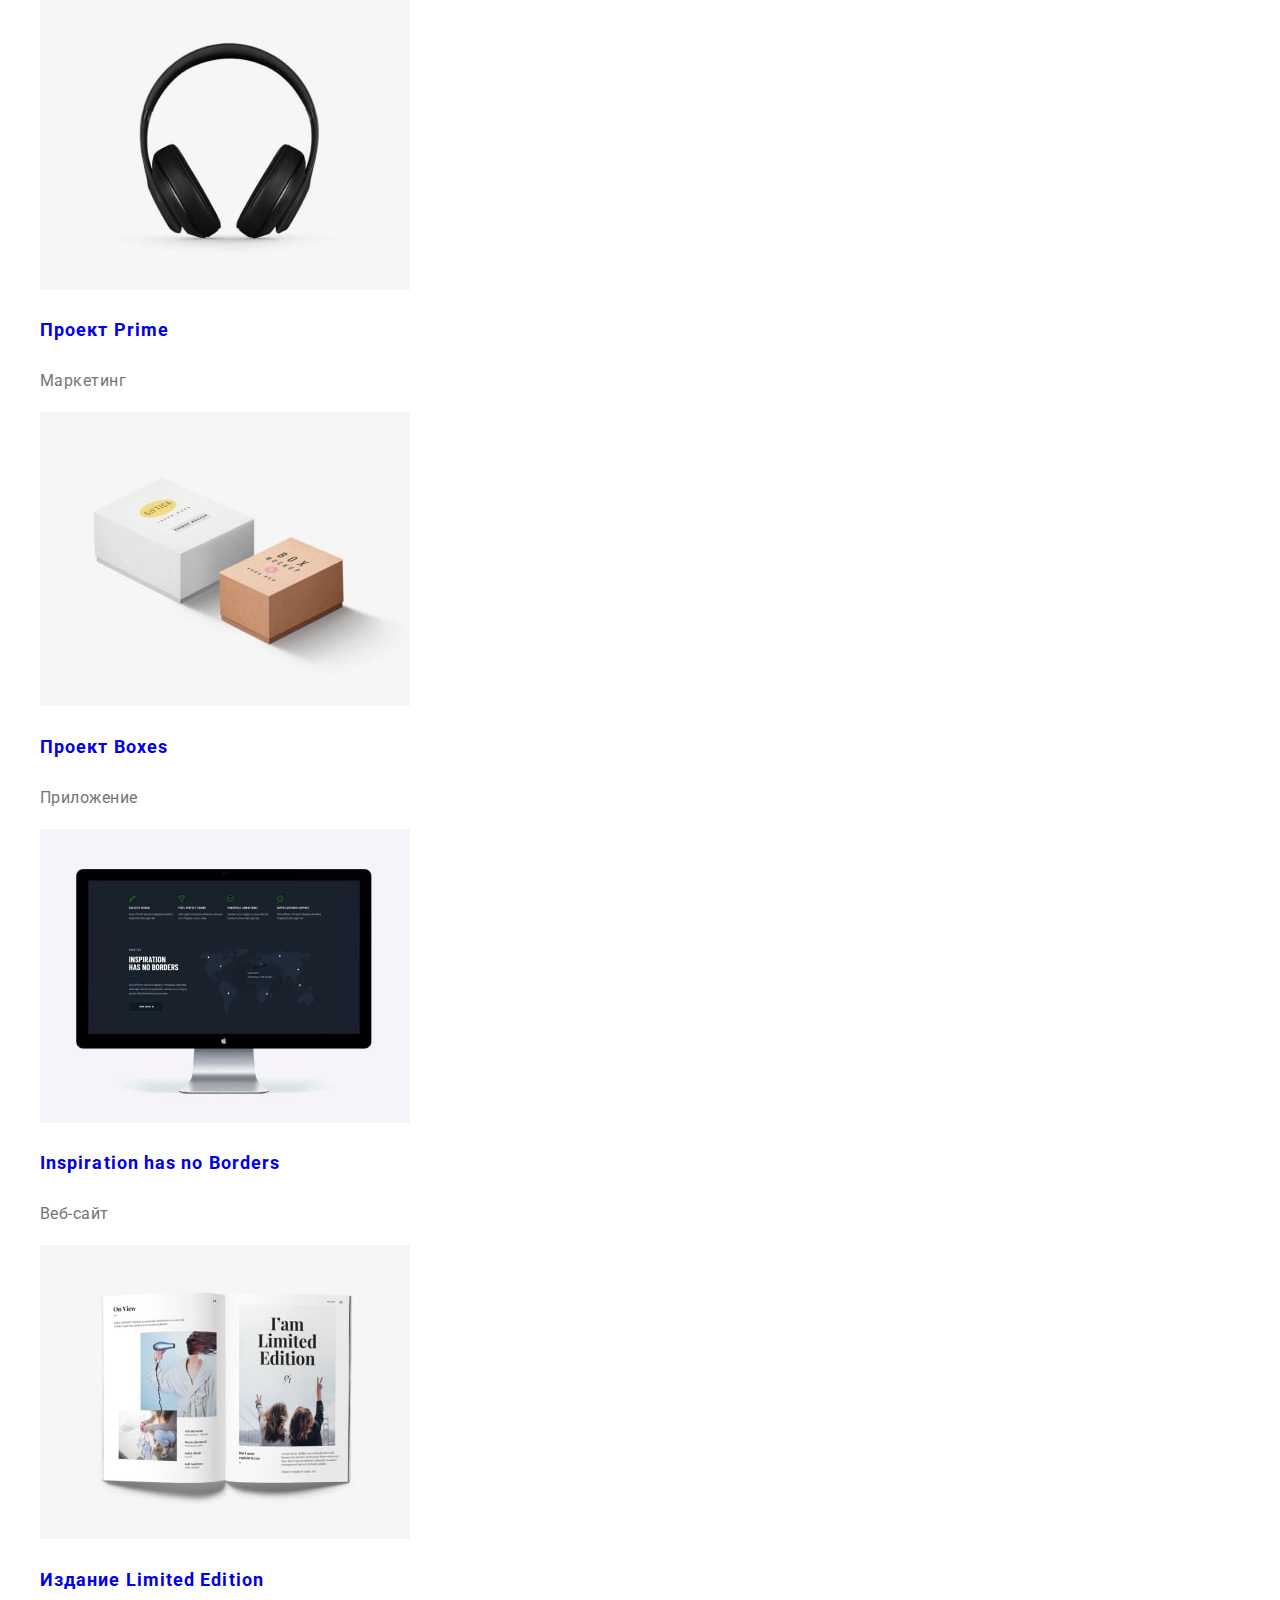
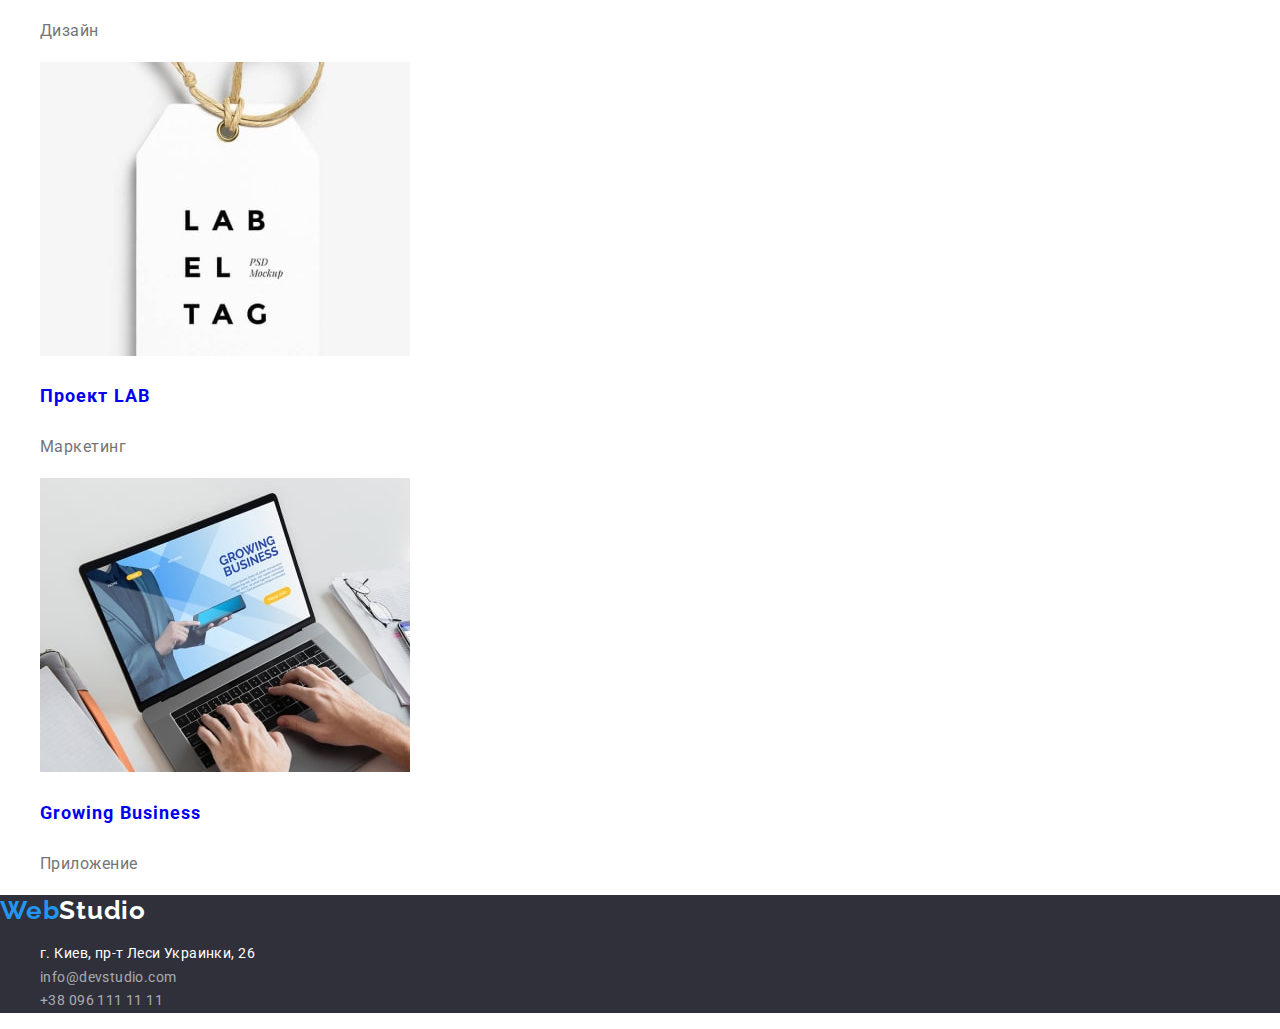
==== commit ac9228a4: "update html and css" ====
--- a/portfolio.html
+++ b/portfolio.html
@@ -12,6 +12,7 @@
       href="https://fonts.googleapis.com/css2?family=Raleway:wght@700&family=Roboto:wght@400;500;700;900&display=swap"
       rel="stylesheet"
     />
+    <link rel="stylesheet" href="https://cdnjs.cloudflare.com/ajax/libs/modern-normalize/1.1.0/modern-normalize.min.css">
     <link rel="stylesheet" href="./css/styles.css" />
   </head>
   <body>
--- a/css/styles.css
+++ b/css/styles.css
@@ -27,11 +27,18 @@
   --text-color-white: #ffffff;
 }
 /* ------------------------Общие селекторы - Утилиты */
+html{
+  box-sizing: border-box;
+}
+*,*::before,*::after {
+  box-sizing: inherit;
+}
 body {
   font-family: 'Roboto', 'Raleway', sans-serif;
   font-weight: 400;
   background-color: var(--bgc-main-color);
   color: var(--main-text-color);
+  margin: 0;
 }
 .link {
   text-decoration: none;
@@ -111,6 +118,7 @@
   color: var(--text-color-white);
 }
 .hero-btn {
+  display: inline-block;
   font-family: inherit;
   font-weight: 700;
   font-size: 16px;
@@ -118,6 +126,11 @@
   background-color: #2196f3;
   color: var(--text-color-white);
   cursor: pointer;
+  border-radius: 4px;
+  padding: 10px 32px;
+  min-width: 200px;
+  text-align: center;
+  border: 1px solid transparent;
 }
 /*---------------------- Секция "Чем мы занимаемся?*/
 .about {
